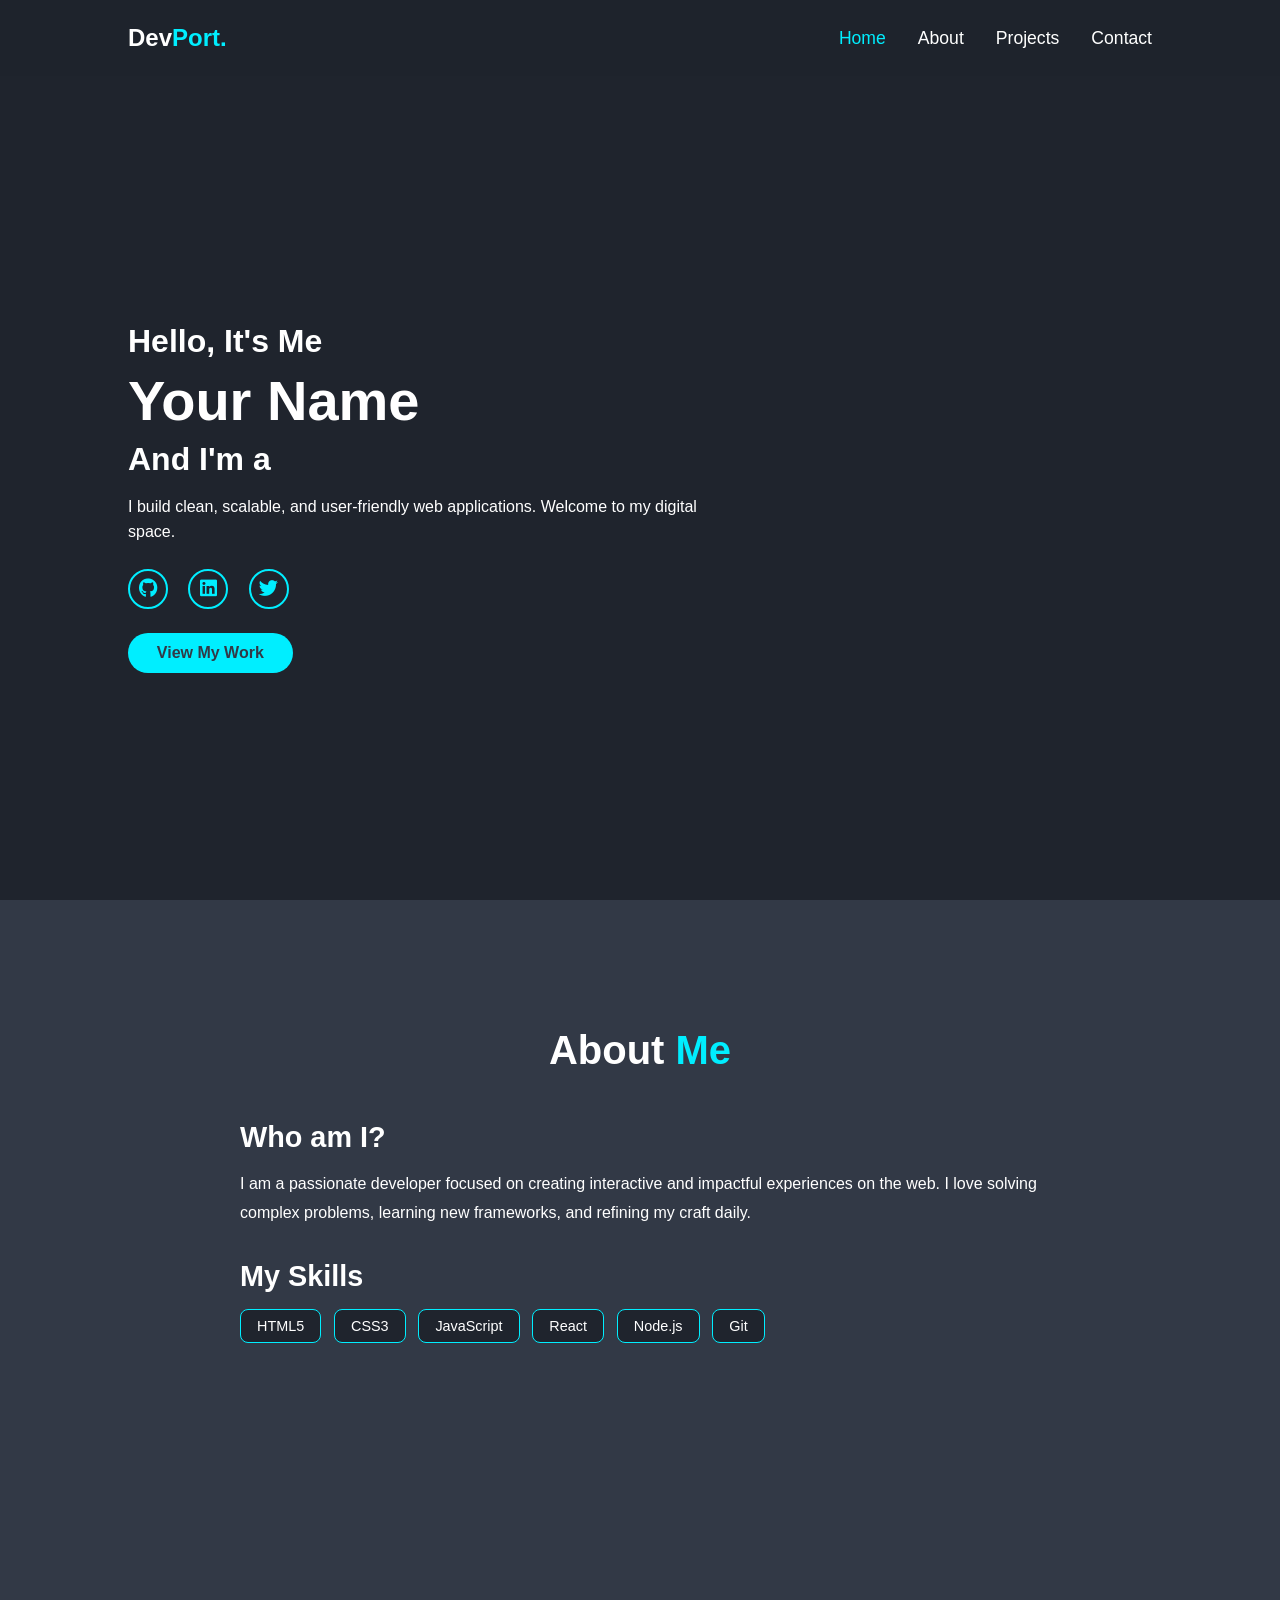
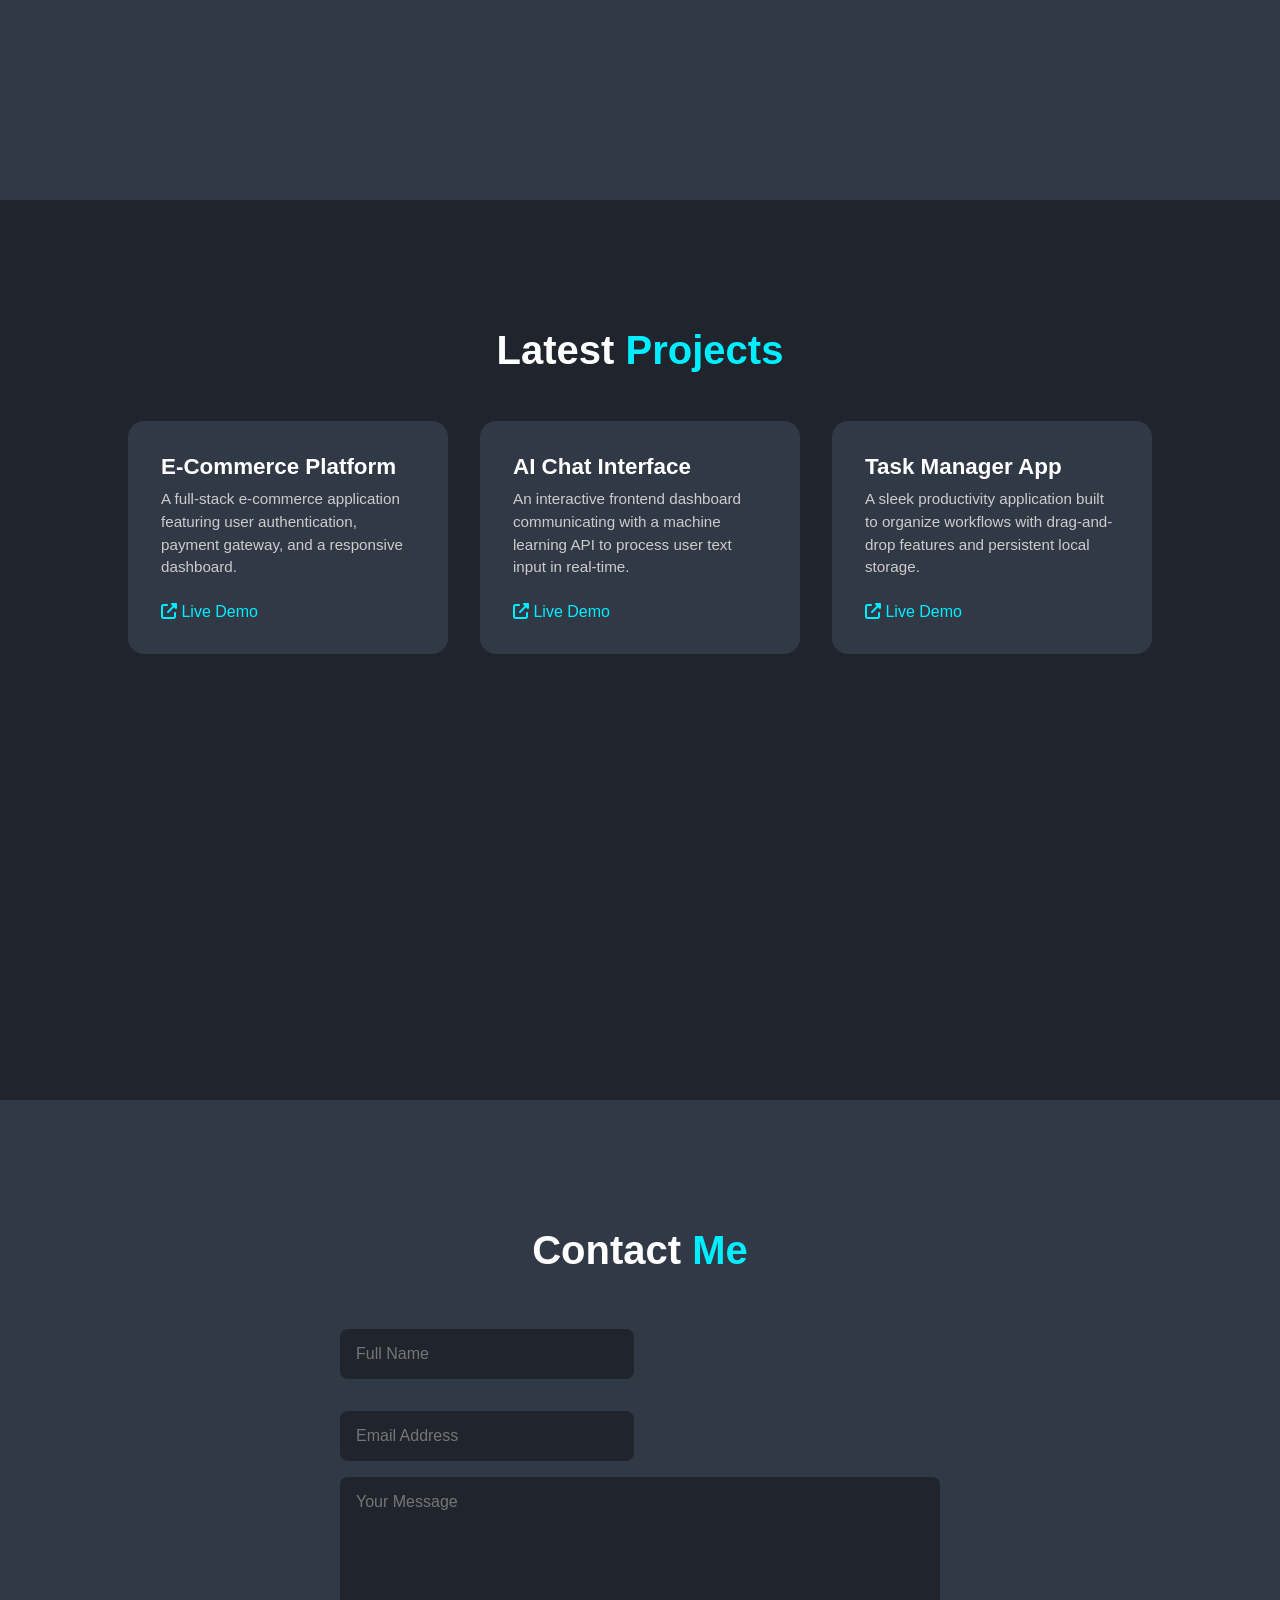
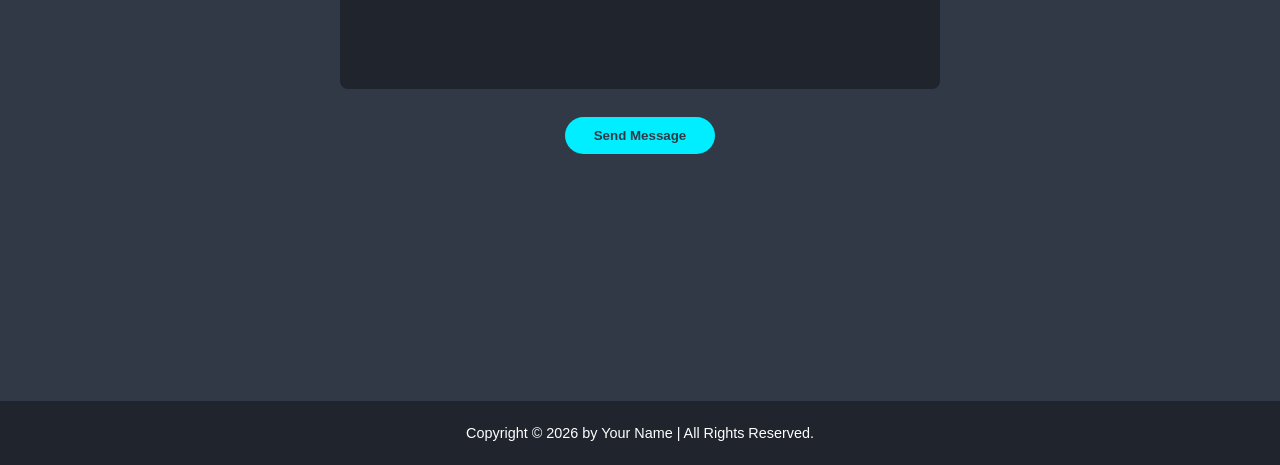
==== index.html @ f2b2f55d "Add this  page" ====
<!DOCTYPE html>
<html lang="en">
<head>
    <meta charset="UTF-8">
    <meta name="viewport" content="width=device-width, initial-scale=1.0">
    <title>My Portfolio</title>
    <link rel="stylesheet" href="style.css">
    <link rel="stylesheet" href="https://cdnjs.cloudflare.com/ajax/libs/font-awesome/6.4.0/css/all.min.css">
</head>
<body>

    <nav class="navbar">
        <div class="nav-container">
            <a href="#" class="logo">Dev<span>Port.</span></a>
            <ul class="nav-links">
                <li><a href="#home" class="active">Home</a></li>
                <li><a href="#about">About</a></li>
                <li><a href="#projects">Projects</a></li>
                <li><a href="#contact">Contact</a></li>
            </ul>
            <div class="menu-toggle" id="mobile-menu">
                <i class="fas fa-bars"></i>
            </div>
        </div>
    </nav>

    <section id="home" class="hero">
        <div class="hero-content">
            <h3>Hello, It's Me</h3>
            <h1>Your Name</h1>
            <h3>And I'm a <span class="typing-text"></span></h3>
            <p>I build clean, scalable, and user-friendly web applications. Welcome to my digital space.</p>
            <div class="social-icons">
                <a href="#"><i class="fab fa-github"></i></a>
                <a href="#"><i class="fab fa-linkedin"></i></a>
                <a href="#"><i class="fab fa-twitter"></i></a>
            </div>
            <a href="#projects" class="btn">View My Work</a>
        </div>
    </section>

    <section id="about" class="about">
        <h2 class="heading">About <span>Me</span></h2>
        <div class="about-container">
            <div class="about-text">
                <h3>Who am I?</h3>
                <p>I am a passionate developer focused on creating interactive and impactful experiences on the web. I love solving complex problems, learning new frameworks, and refining my craft daily.</p>
                
                <h3>My Skills</h3>
                <div class="skills-tags">
                    <span>HTML5</span>
                    <span>CSS3</span>
                    <span>JavaScript</span>
                    <span>React</span>
                    <span>Node.js</span>
                    <span>Git</span>
                </div>
            </div>
        </div>
    </section>

    <section id="projects" class="projects">
        <h2 class="heading">Latest <span>Projects</span></h2>
        <div class="projects-container">
            <div class="project-box">
                <div class="project-info">
                    <h4>E-Commerce Platform</h4>
                    <p>A full-stack e-commerce application featuring user authentication, payment gateway, and a responsive dashboard.</p>
                    <a href="#"><i class="fas fa-external-link-alt"></i> Live Demo</a>
                </div>
            </div>
            <div class="project-box">
                <div class="project-info">
                    <h4>AI Chat Interface</h4>
                    <p>An interactive frontend dashboard communicating with a machine learning API to process user text input in real-time.</p>
                    <a href="#"><i class="fas fa-external-link-alt"></i> Live Demo</a>
                </div>
            </div>
            <div class="project-box">
                <div class="project-info">
                    <h4>Task Manager App</h4>
                    <p>A sleek productivity application built to organize workflows with drag-and-drop features and persistent local storage.</p>
                    <a href="#"><i class="fas fa-external-link-alt"></i> Live Demo</a>
                </div>
            </div>
        </div>
    </section>

    <section id="contact" class="contact">
        <h2 class="heading">Contact <span>Me</span></h2>
        <form id="contact-form">
            <div class="input-box">
                <input type="text" placeholder="Full Name" required>
                <input type="email" placeholder="Email Address" required>
            </div>
            <textarea cols="30" rows="10" placeholder="Your Message" required></textarea>
            <button type="submit" class="btn">Send Message</button>
        </form>
    </section>

    <footer class="footer">
        <p>Copyright &copy; 2026 by Your Name | All Rights Reserved.</p>
    </footer>

    <script src="script.js"></script>
</body>
</html>
---- style.css ----
/* Global Reset & Variables */
* {
    margin: 0;
    padding: 0;
    box-sizing: border-box;
    font-family: 'Segoe UI', Tahoma, Geneva, Verdana, sans-serif;
    text-decoration: none;
    list-style: none;
    scroll-behavior: smooth;
}

:root {
    --bg-color: #1f242d;
    --second-bg-color: #323946;
    --text-color: #fff;
    --main-color: #00eeff;
}

body {
    background: var(--bg-color);
    color: var(--text-color);
}

/* Navbar Layout */
.navbar {
    position: fixed;
    top: 0;
    left: 0;
    width: 100%;
    padding: 1.5rem 10%;
    background: rgba(31, 36, 45, 0.9);
    backdrop-filter: blur(10px);
    z-index: 100;
}

.nav-container {
    display: flex;
    justify-content: space-between;
    align-items: center;
}

.logo {
    font-size: 1.5rem;
    color: var(--text-color);
    font-weight: 700;
}

.logo span {
    color: var(--main-color);
}

.nav-links {
    display: flex;
    gap: 2rem;
}

.nav-links a {
    font-size: 1.1rem;
    color: var(--text-color);
    font-weight: 500;
    transition: 0.3s;
}

.nav-links a:hover,
.nav-links a.active {
    color: var(--main-color);
}

.menu-toggle {
    display: none;
    font-size: 1.5rem;
    cursor: pointer;
}

/* Hero Section */
section {
    min-height: 100vh;
    padding: 8rem 10% 2rem;
}

.hero {
    display: flex;
    align-items: center;
}

.hero-content h3 {
    font-size: 2rem;
    font-weight: 700;
}

.hero-content h1 {
    font-size: 3.5rem;
    font-weight: 700;
    margin: 0.5rem 0;
}

.hero-content p {
    font-size: 1rem;
    max-width: 600px;
    margin-top: 1rem;
    line-height: 1.6;
}

.social-icons a {
    display: inline-flex;
    justify-content: center;
    align-items: center;
    width: 2.5rem;
    height: 2.5rem;
    background: transparent;
    border: 0.15rem solid var(--main-color);
    border-radius: 50%;
    font-size: 1.2rem;
    color: var(--main-color);
    margin: 1.5rem 1rem 1.5rem 0;
    transition: 0.3s ease;
}

.social-icons a:hover {
    background: var(--main-color);
    color: var(--second-bg-color);
    box-shadow: 0 0 10px var(--main-color);
}

.btn {
    display: inline-block;
    padding: 0.7rem 1.8rem;
    background: var(--main-color);
    border-radius: 2rem;
    color: var(--second-bg-color);
    font-weight: 600;
    transition: 0.3s ease;
}

.btn:hover {
    box-shadow: 0 0 15px var(--main-color);
}

/* Universal Section Headings */
.heading {
    text-align: center;
    font-size: 2.5rem;
    margin-bottom: 3rem;
}

.heading span {
    color: var(--main-color);
}

/* About Section */
.about {
    background: var(--second-bg-color);
}

.about-container {
    max-width: 800px;
    margin: 0 auto;
}

.about-text h3 {
    font-size: 1.8rem;
    margin-bottom: 1rem;
}

.about-text p {
    font-size: 1rem;
    line-height: 1.8;
    margin-bottom: 2rem;
}

.skills-tags {
    display: flex;
    flex-wrap: wrap;
    gap: 0.8rem;
}

.skills-tags span {
    padding: 0.5rem 1rem;
    background: var(--bg-color);
    border: 1px solid var(--main-color);
    border-radius: 0.5rem;
    font-size: 0.9rem;
}

/* Projects Section */
.projects-container {
    display: grid;
    grid-template-columns: repeat(auto-fit, minmax(280px, 1fr));
    gap: 2rem;
}

.project-box {
    background: var(--second-bg-color);
    padding: 2rem;
    border-radius: 1rem;
    border: 0.1rem solid transparent;
    transition: 0.4s ease;
}

.project-box:hover {
    border-color: var(--main-color);
    transform: translateY(-5px);
}

.project-info h4 {
    font-size: 1.4rem;
    margin-bottom: 0.5rem;
}

.project-info p {
    font-size: 0.95rem;
    line-height: 1.5;
    margin-bottom: 1.5rem;
    color: #ccc;
}

.project-info a {
    color: var(--main-color);
    font-weight: 500;
}

/* Contact Section */
.contact {
    background: var(--second-bg-color);
}

.contact form {
    max-width: 600px;
    margin: 0 auto;
    text-align: center;
}

.contact form .input-box {
    display: flex;
    justify-content: space-between;
    flex-wrap: wrap;
    gap: 1rem;
}

.contact form .input-box input,
.contact form textarea {
    width: 100%;
    padding: 1rem;
    font-size: 1rem;
    color: var(--text-color);
    background: var(--bg-color);
    border: none;
    border-radius: 0.5rem;
    margin: 0.5rem 0;
}

.contact form .input-box input {
    width: 49%;
}

.contact form textarea {
    resize: none;
}

.contact form .btn {
    margin-top: 1rem;
    cursor: pointer;
    border: none;
}

/* Footer layout */
.footer {
    display: flex;
    justify-content: center;
    align-items: center;
    padding: 1.5rem 10%;
    background: var(--bg-color);
    border-top: 1px solid var(--second-bg-color);
    font-size: 0.9rem;
}

/* Responsive Media Queries */
@media (max-width: 768px) {
    .menu-toggle {
        display: block;
    }

    .nav-links {
        position: absolute;
        top: 100%;
        left: -100%;
        width: 100%;
        padding: 1rem 10%;
        background: rgba(31, 36, 45, 0.95);
        flex-direction: column;
        gap: 1.5rem;
        transition: 0.4s ease;
    }

    .nav-links.active {
        left: 0;
    }

    .contact form .input-box input {
        width: 100%;
    }
}
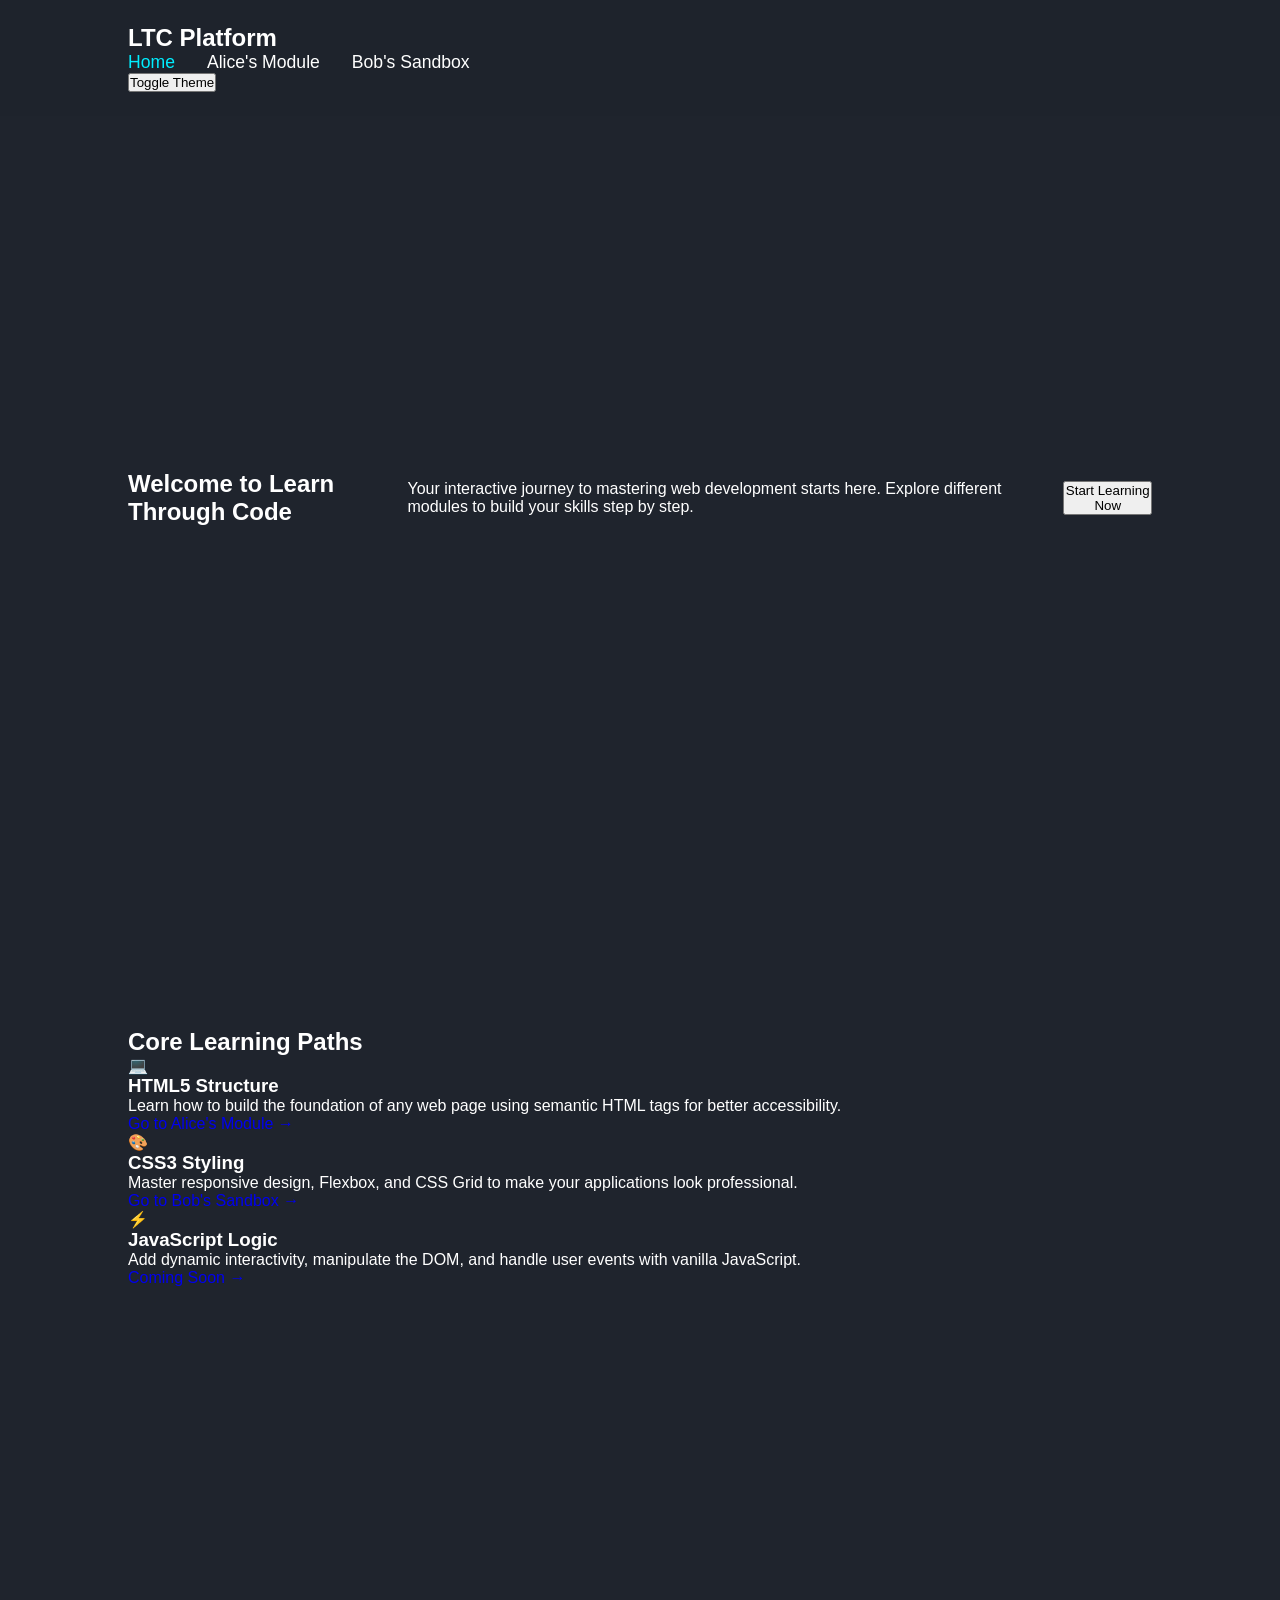
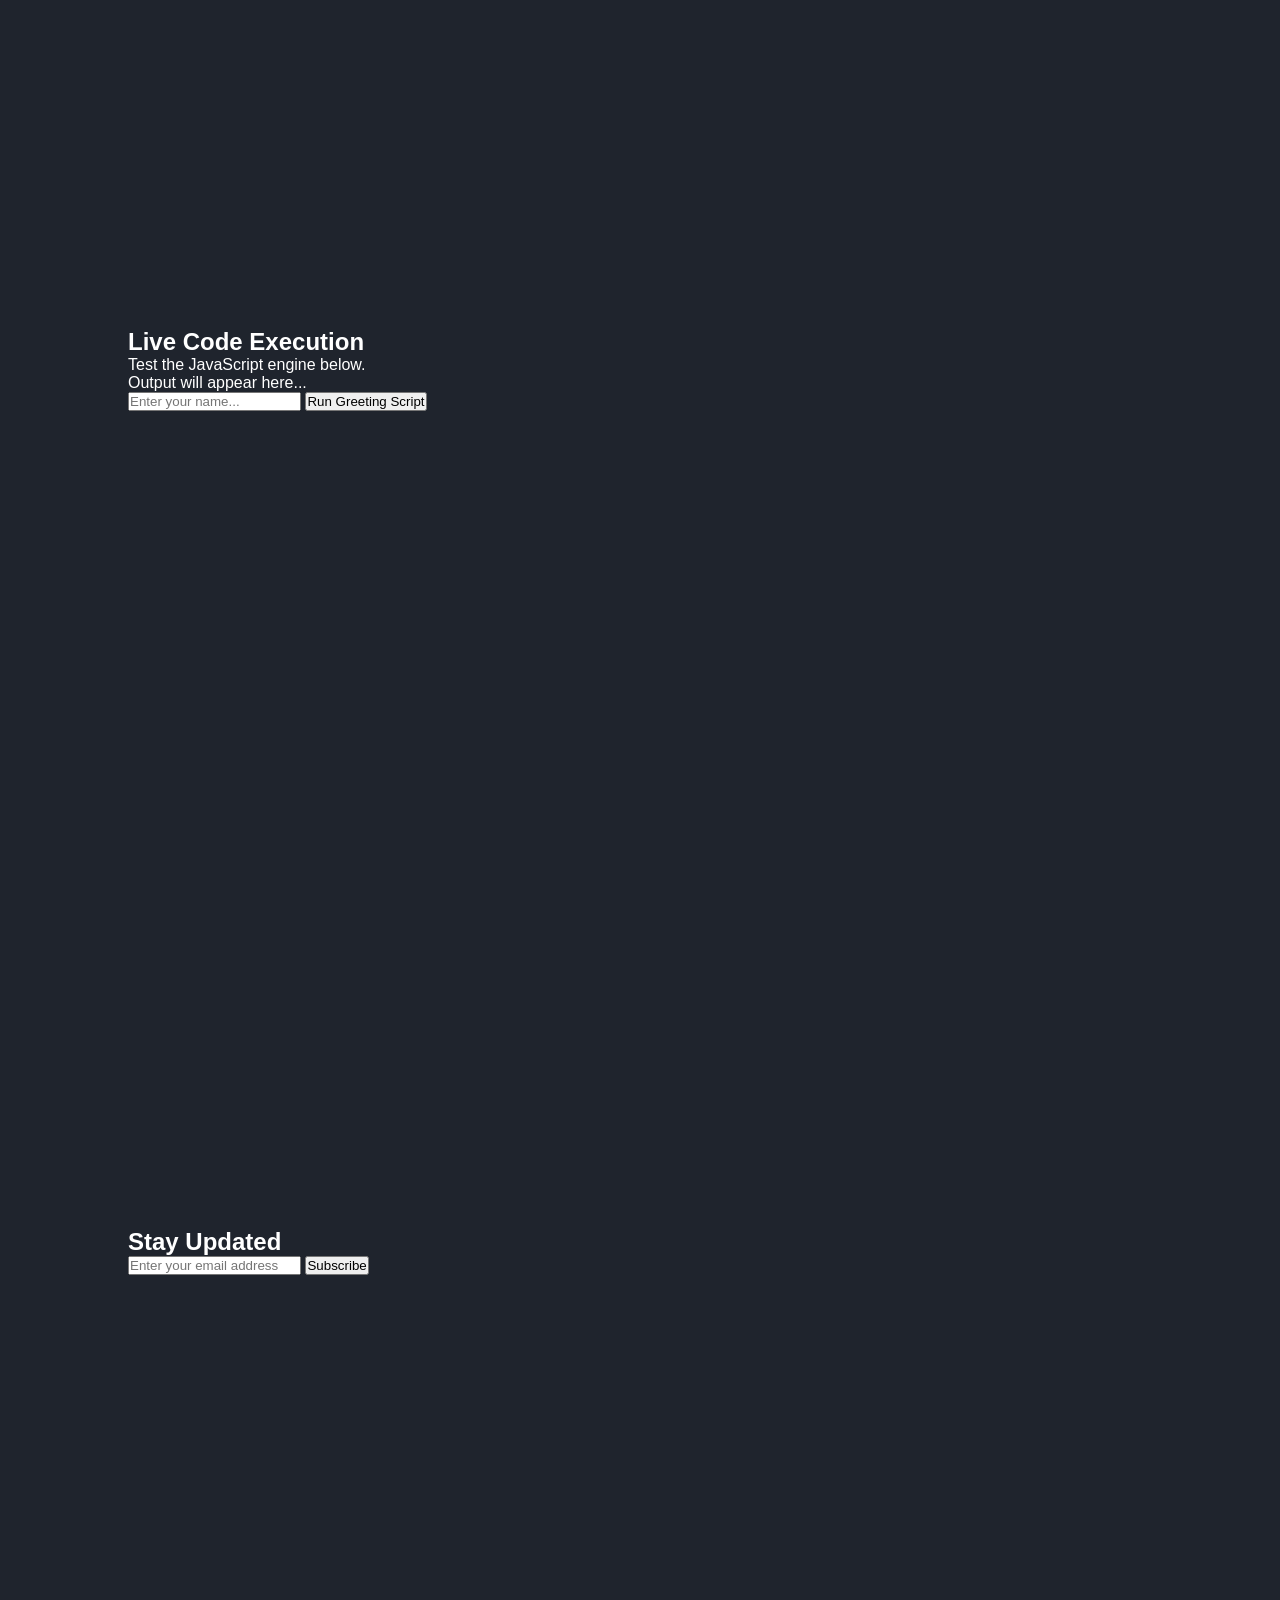
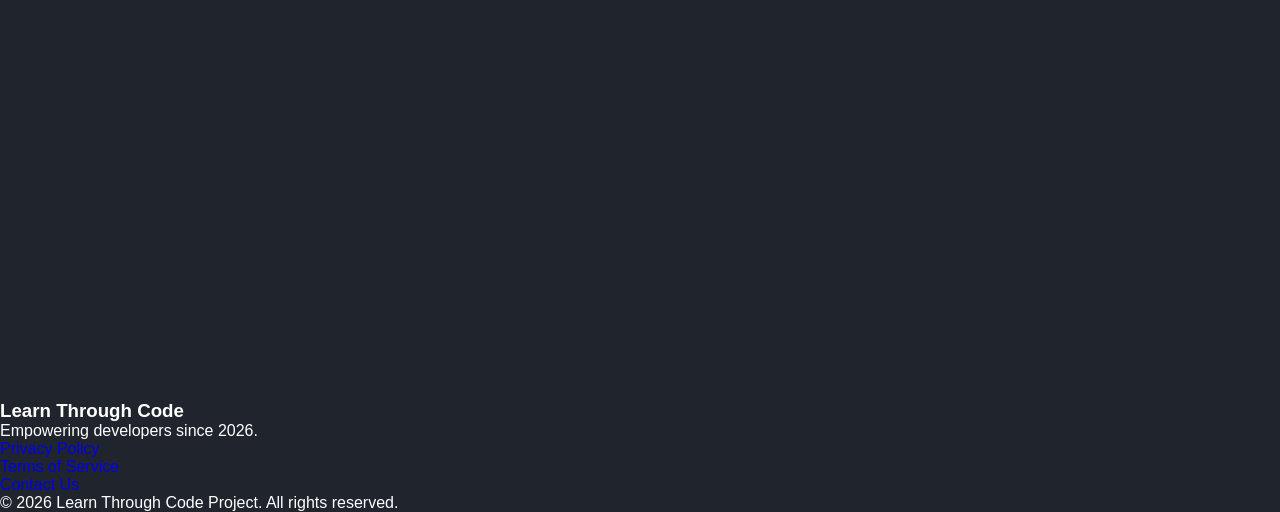
==== commit 31c5e929: "Update portfolio title and restructure sections" ====
--- a/index.html
+++ b/index.html
@@ -3,105 +3,101 @@
 <head>
     <meta charset="UTF-8">
     <meta name="viewport" content="width=device-width, initial-scale=1.0">
-    <title>My Portfolio</title>
+    <title>Learn Through Code - Home</title>
     <link rel="stylesheet" href="style.css">
-    <link rel="stylesheet" href="https://cdnjs.cloudflare.com/ajax/libs/font-awesome/6.4.0/css/all.min.css">
 </head>
 <body>
+    <!-- Main Navigation -->
+    <header class="navbar">
+        <div class="logo">LTC Platform</div>
+        <nav>
+            <ul class="nav-links">
+                <li><a href="index.html" class="active">Home</a></li>
+                <li><a href="alice.html">Alice's Module</a></li>
+                <li><a href="bob.html">Bob's Sandbox</a></li>
+            </ul>
+        </nav>
+        <button id="themeToggle" class="btn-outline">Toggle Theme</button>
+    </header>
 
-    <nav class="navbar">
-        <div class="nav-container">
-            <a href="#" class="logo">Dev<span>Port.</span></a>
-            <ul class="nav-links">
-                <li><a href="#home" class="active">Home</a></li>
-                <li><a href="#about">About</a></li>
-                <li><a href="#projects">Projects</a></li>
-                <li><a href="#contact">Contact</a></li>
-            </ul>
-            <div class="menu-toggle" id="mobile-menu">
-                <i class="fas fa-bars"></i>
-            </div>
-        </div>
-    </nav>
+    <!-- Hero Section -->
+    <main class="container">
+        <section class="hero">
+            <h1>Welcome to Learn Through Code</h1>
+            <p>Your interactive journey to mastering web development starts here. Explore different modules to build your skills step by step.</p>
+            <button id="getStartedBtn" class="btn-primary">Start Learning Now</button>
+        </section>
 
-    <section id="home" class="hero">
-        <div class="hero-content">
-            <h3>Hello, It's Me</h3>
-            <h1>Your Name</h1>
-            <h3>And I'm a <span class="typing-text"></span></h3>
-            <p>I build clean, scalable, and user-friendly web applications. Welcome to my digital space.</p>
-            <div class="social-icons">
-                <a href="#"><i class="fab fa-github"></i></a>
-                <a href="#"><i class="fab fa-linkedin"></i></a>
-                <a href="#"><i class="fab fa-twitter"></i></a>
-            </div>
-            <a href="#projects" class="btn">View My Work</a>
-        </div>
-    </section>
-
-    <section id="about" class="about">
-        <h2 class="heading">About <span>Me</span></h2>
-        <div class="about-container">
-            <div class="about-text">
-                <h3>Who am I?</h3>
-                <p>I am a passionate developer focused on creating interactive and impactful experiences on the web. I love solving complex problems, learning new frameworks, and refining my craft daily.</p>
-                
-                <h3>My Skills</h3>
-                <div class="skills-tags">
-                    <span>HTML5</span>
-                    <span>CSS3</span>
-                    <span>JavaScript</span>
-                    <span>React</span>
-                    <span>Node.js</span>
-                    <span>Git</span>
+        <!-- Features Section -->
+        <section class="features">
+            <h2>Core Learning Paths</h2>
+            <div class="feature-grid">
+                <div class="feature-card">
+                    <div class="icon">💻</div>
+                    <h3>HTML5 Structure</h3>
+                    <p>Learn how to build the foundation of any web page using semantic HTML tags for better accessibility.</p>
+                    <a href="alice.html" class="link-text">Go to Alice's Module &rarr;</a>
+                </div>
+                <div class="feature-card">
+                    <div class="icon">🎨</div>
+                    <h3>CSS3 Styling</h3>
+                    <p>Master responsive design, Flexbox, and CSS Grid to make your applications look professional.</p>
+                    <a href="bob.html" class="link-text">Go to Bob's Sandbox &rarr;</a>
+                </div>
+                <div class="feature-card">
+                    <div class="icon">⚡</div>
+                    <h3>JavaScript Logic</h3>
+                    <p>Add dynamic interactivity, manipulate the DOM, and handle user events with vanilla JavaScript.</p>
+                    <a href="#" class="link-text">Coming Soon &rarr;</a>
                 </div>
             </div>
-        </div>
-    </section>
+        </section>
 
-    <section id="projects" class="projects">
-        <h2 class="heading">Latest <span>Projects</span></h2>
-        <div class="projects-container">
-            <div class="project-box">
-                <div class="project-info">
-                    <h4>E-Commerce Platform</h4>
-                    <p>A full-stack e-commerce application featuring user authentication, payment gateway, and a responsive dashboard.</p>
-                    <a href="#"><i class="fas fa-external-link-alt"></i> Live Demo</a>
+        <!-- Interactive Demo Area -->
+        <section id="interactive-demo" class="demo-section">
+            <h2>Live Code Execution</h2>
+            <p>Test the JavaScript engine below.</p>
+            <div class="demo-console">
+                <div id="demo-output" class="output-box">
+                    <span class="placeholder">Output will appear here...</span>
+                </div>
+                <div class="demo-controls">
+                    <input type="text" id="demoInput" placeholder="Enter your name..." />
+                    <button id="demoBtn" class="btn-secondary">Run Greeting Script</button>
                 </div>
             </div>
-            <div class="project-box">
-                <div class="project-info">
-                    <h4>AI Chat Interface</h4>
-                    <p>An interactive frontend dashboard communicating with a machine learning API to process user text input in real-time.</p>
-                    <a href="#"><i class="fas fa-external-link-alt"></i> Live Demo</a>
-                </div>
+        </section>
+
+        <!-- Newsletter Signup -->
+        <section class="newsletter">
+            <h2>Stay Updated</h2>
+            <form id="newsletterForm">
+                <input type="email" id="emailInput" placeholder="Enter your email address" required>
+                <button type="submit" class="btn-primary">Subscribe</button>
+            </form>
+            <p id="formMessage" class="hidden message"></p>
+        </section>
+    </main>
+
+    <!-- Footer -->
+    <footer>
+        <div class="footer-content">
+            <div class="footer-brand">
+                <h3>Learn Through Code</h3>
+                <p>Empowering developers since 2026.</p>
             </div>
-            <div class="project-box">
-                <div class="project-info">
-                    <h4>Task Manager App</h4>
-                    <p>A sleek productivity application built to organize workflows with drag-and-drop features and persistent local storage.</p>
-                    <a href="#"><i class="fas fa-external-link-alt"></i> Live Demo</a>
-                </div>
-            </div>
+            <ul class="footer-links">
+                <li><a href="#">Privacy Policy</a></li>
+                <li><a href="#">Terms of Service</a></li>
+                <li><a href="#">Contact Us</a></li>
+            </ul>
         </div>
-    </section>
-
-    <section id="contact" class="contact">
-        <h2 class="heading">Contact <span>Me</span></h2>
-        <form id="contact-form">
-            <div class="input-box">
-                <input type="text" placeholder="Full Name" required>
-                <input type="email" placeholder="Email Address" required>
-            </div>
-            <textarea cols="30" rows="10" placeholder="Your Message" required></textarea>
-            <button type="submit" class="btn">Send Message</button>
-        </form>
-    </section>
-
-    <footer class="footer">
-        <p>Copyright &copy; 2026 by Your Name | All Rights Reserved.</p>
+        <div class="footer-bottom">
+            <p>&copy; 2026 Learn Through Code Project. All rights reserved.</p>
+        </div>
     </footer>
 
-    <script src="script.js"></script>
+    <!-- Scripts -->
+    <script src="run.js"></script>
 </body>
 </html>
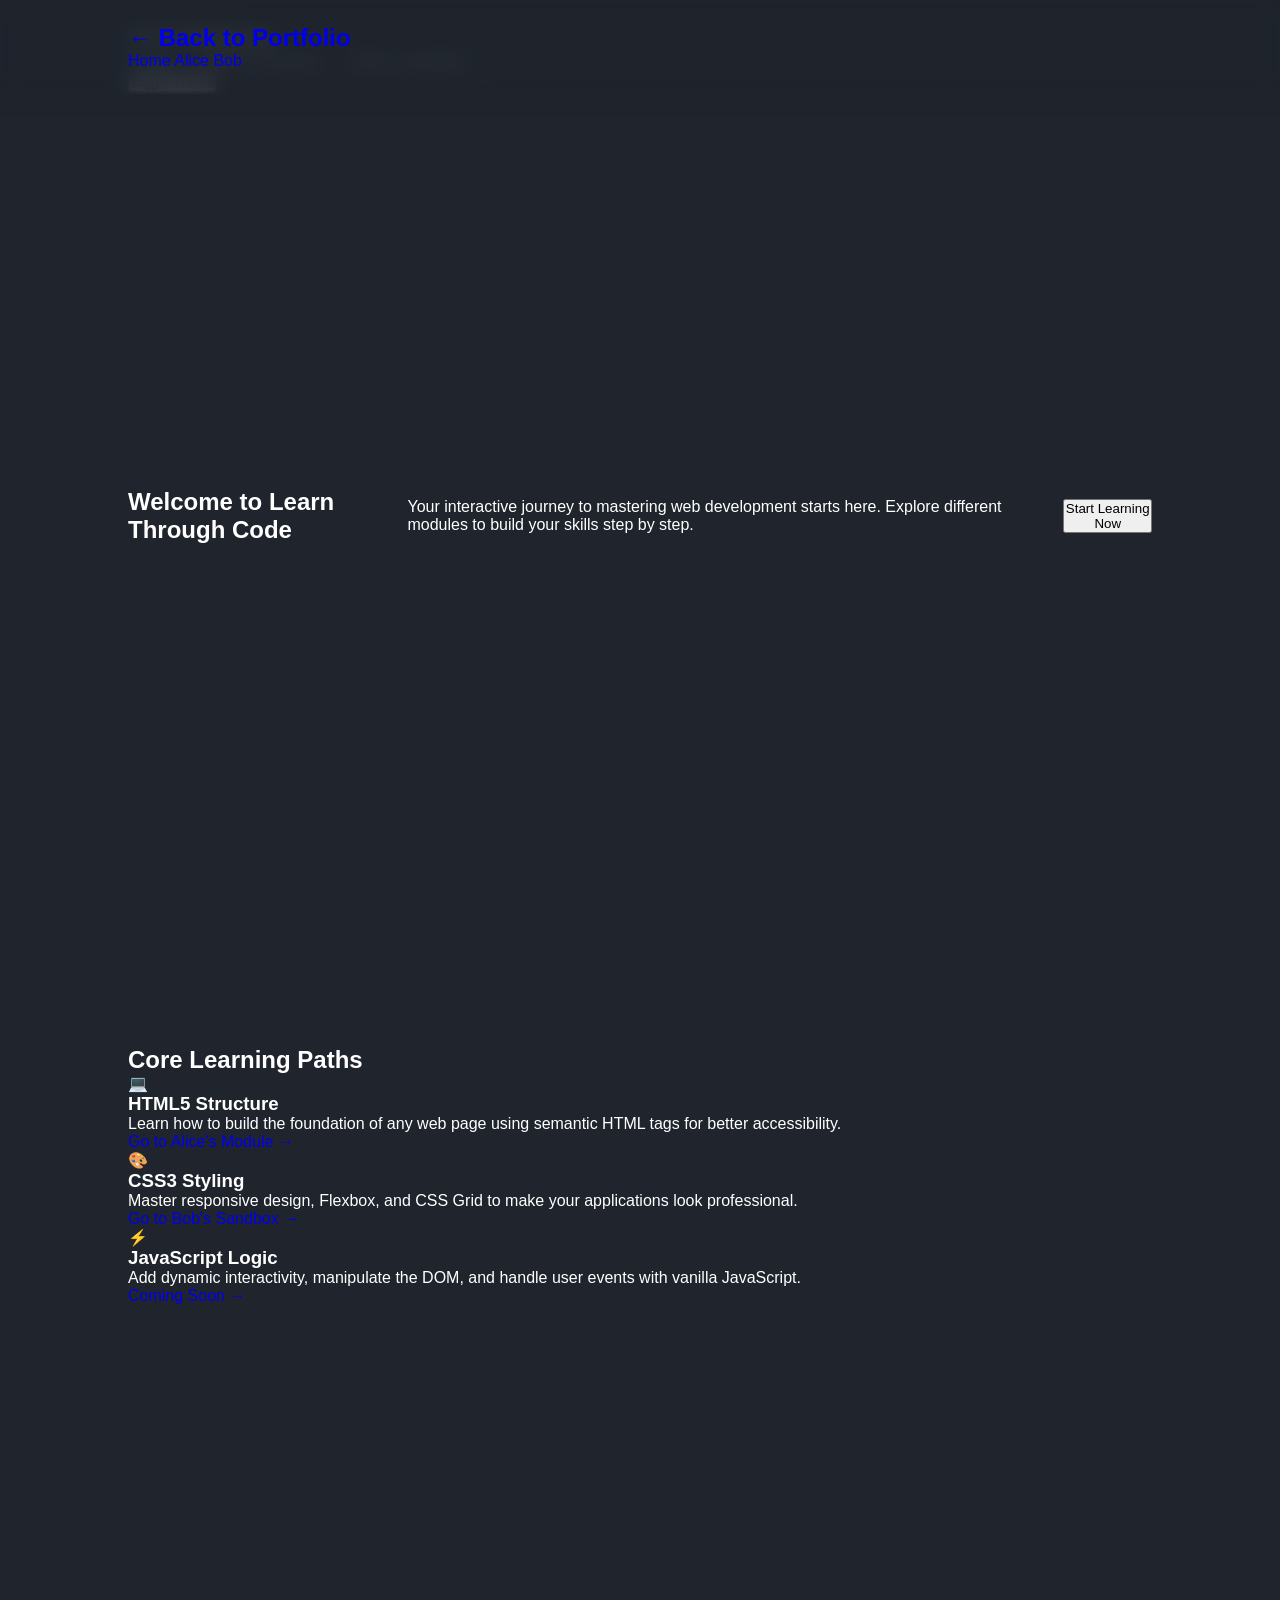
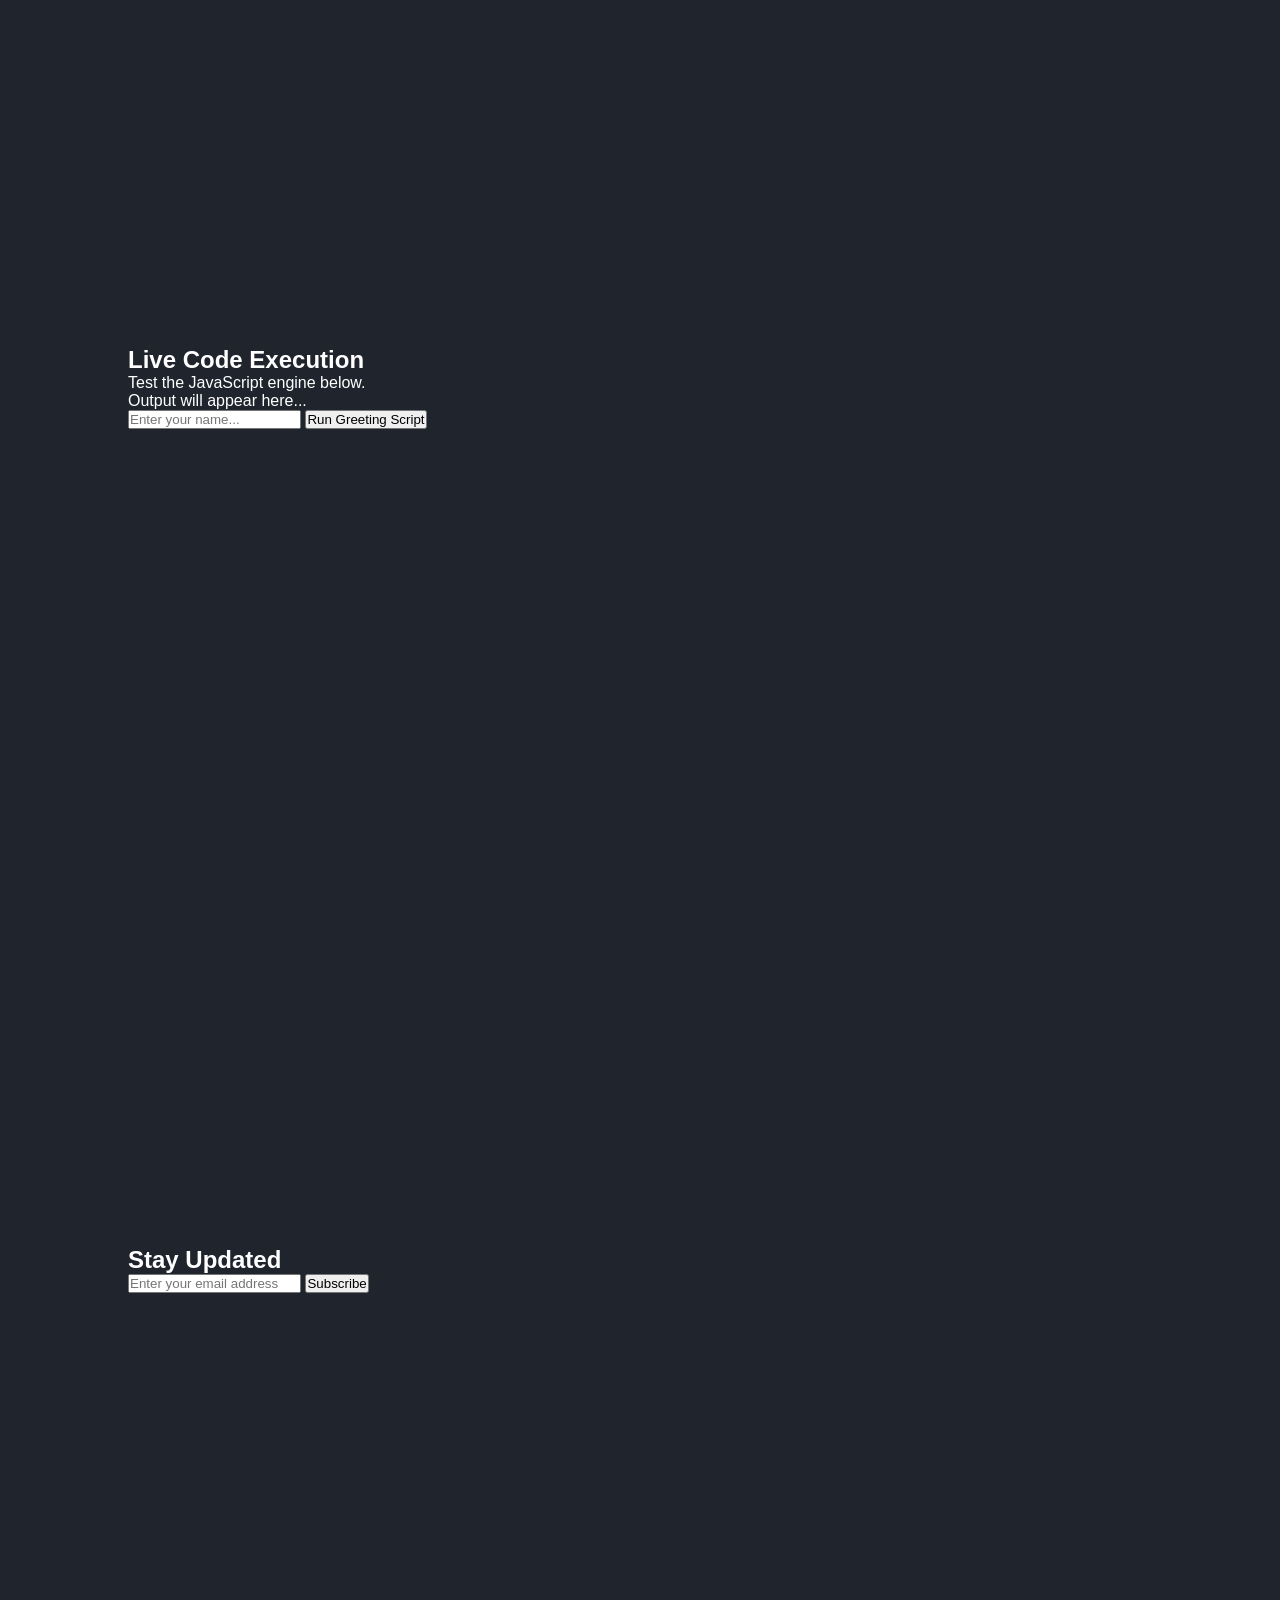
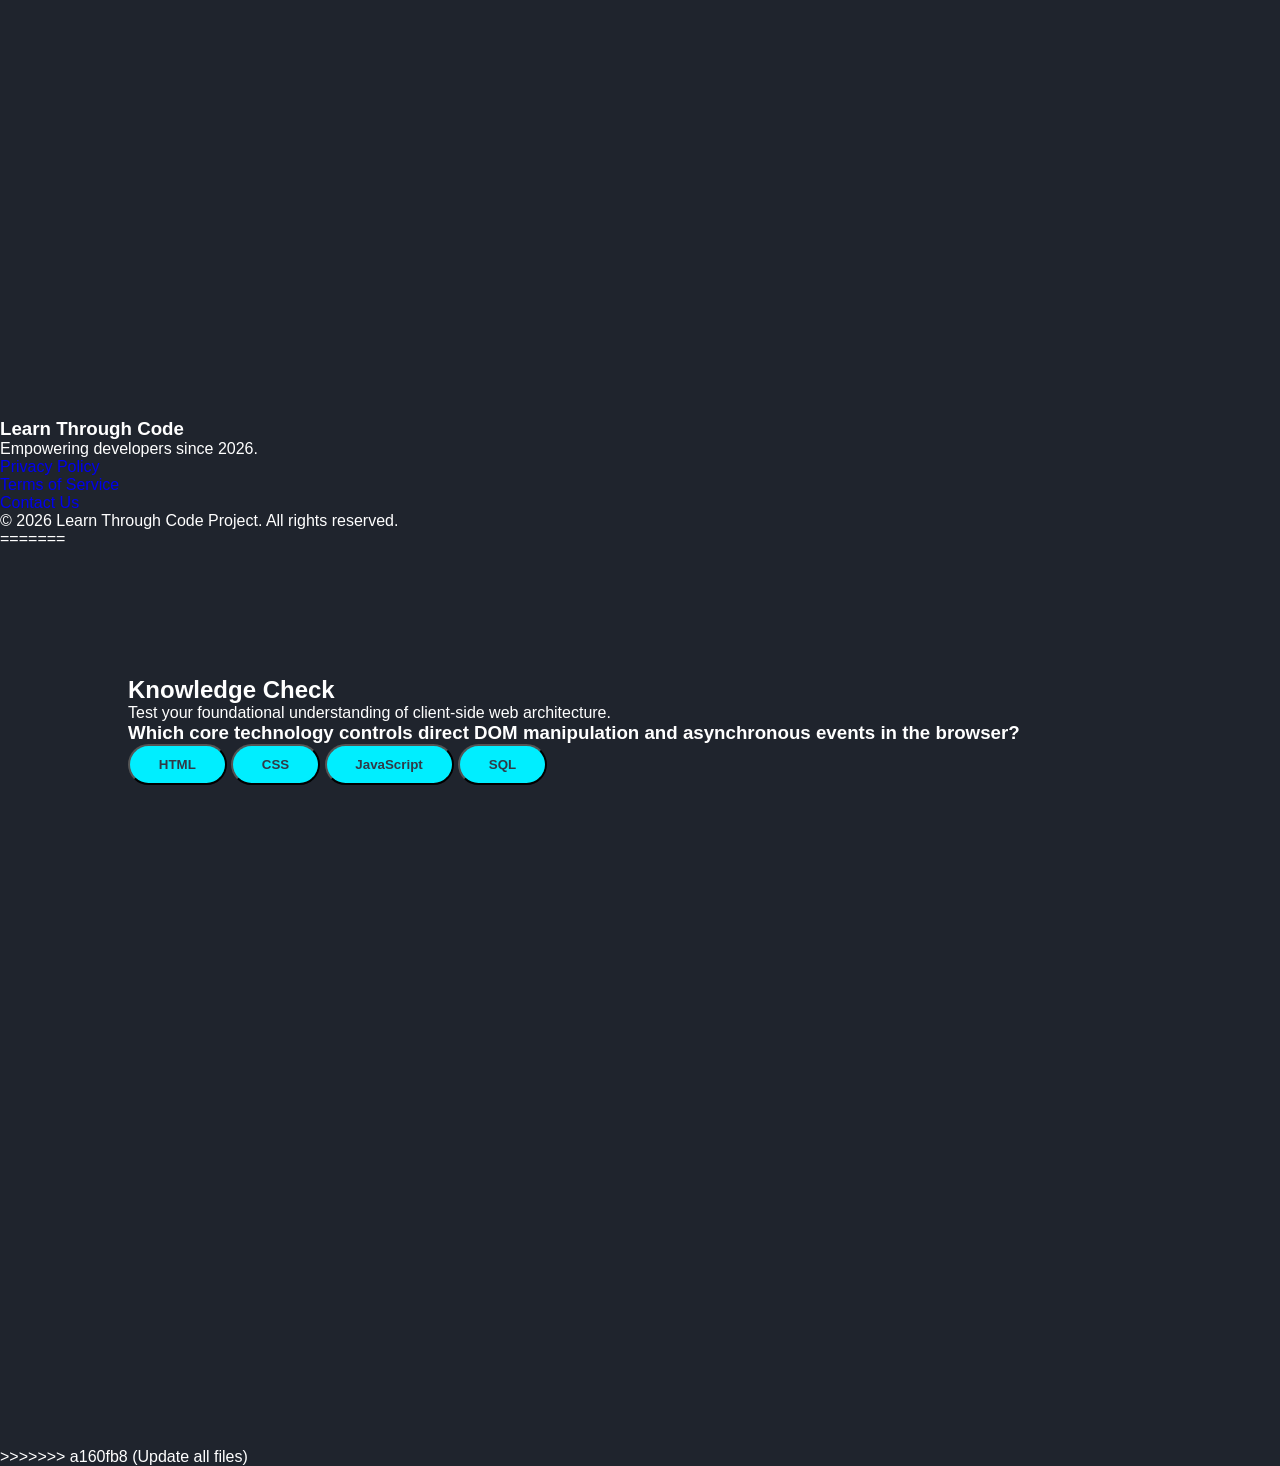
==== commit 20378eef: "Update all files" ====
--- a/index.html
+++ b/index.html
@@ -1,6 +1,7 @@
 <!DOCTYPE html>
 <html lang="en">
 <head>
+<<<<<<< HEAD
     <meta charset="UTF-8">
     <meta name="viewport" content="width=device-width, initial-scale=1.0">
     <title>Learn Through Code - Home</title>
@@ -99,5 +100,41 @@
 
     <!-- Scripts -->
     <script src="run.js"></script>
+=======
+  <meta charset="UTF-8" />
+  <meta name="viewport" content="width=device-width, initial-scale=1.0" />
+  <title>Alice | Knowledge Check</title>
+  <link rel="stylesheet" href="style.css" />
+</head>
+<body>
+  <header class="navbar">
+    <div class="logo"><a href="index.html">← Back to Portfolio</a></div>
+    <nav>
+      <a href="index.html">Home</a>
+      <a href="alice.html" class="active">Alice</a>
+      <a href="bob.html">Bob</a>
+    </nav>
+  </header>
+
+  <main class="container">
+    <section class="module-section">
+      <h2>Knowledge Check</h2>
+      <p>Test your foundational understanding of client-side web architecture.</p>
+      
+      <div class="card quiz-box">
+        <h3 id="quiz-question">Which core technology controls direct DOM manipulation and asynchronous events in the browser?</h3>
+        <div class="options">
+          <button class="btn quiz-btn" data-answer="HTML">HTML</button>
+          <button class="btn quiz-btn" data-answer="CSS">CSS</button>
+          <button class="btn quiz-btn" data-answer="JavaScript">JavaScript</button>
+          <button class="btn quiz-btn" data-answer="SQL">SQL</button>
+        </div>
+        <p id="quiz-feedback" class="feedback-text"></p>
+      </div>
+    </section>
+  </main>
+
+  <script src="run.js"></script>
+>>>>>>> a160fb8 (Update all files)
 </body>
-</html>
+</html>
